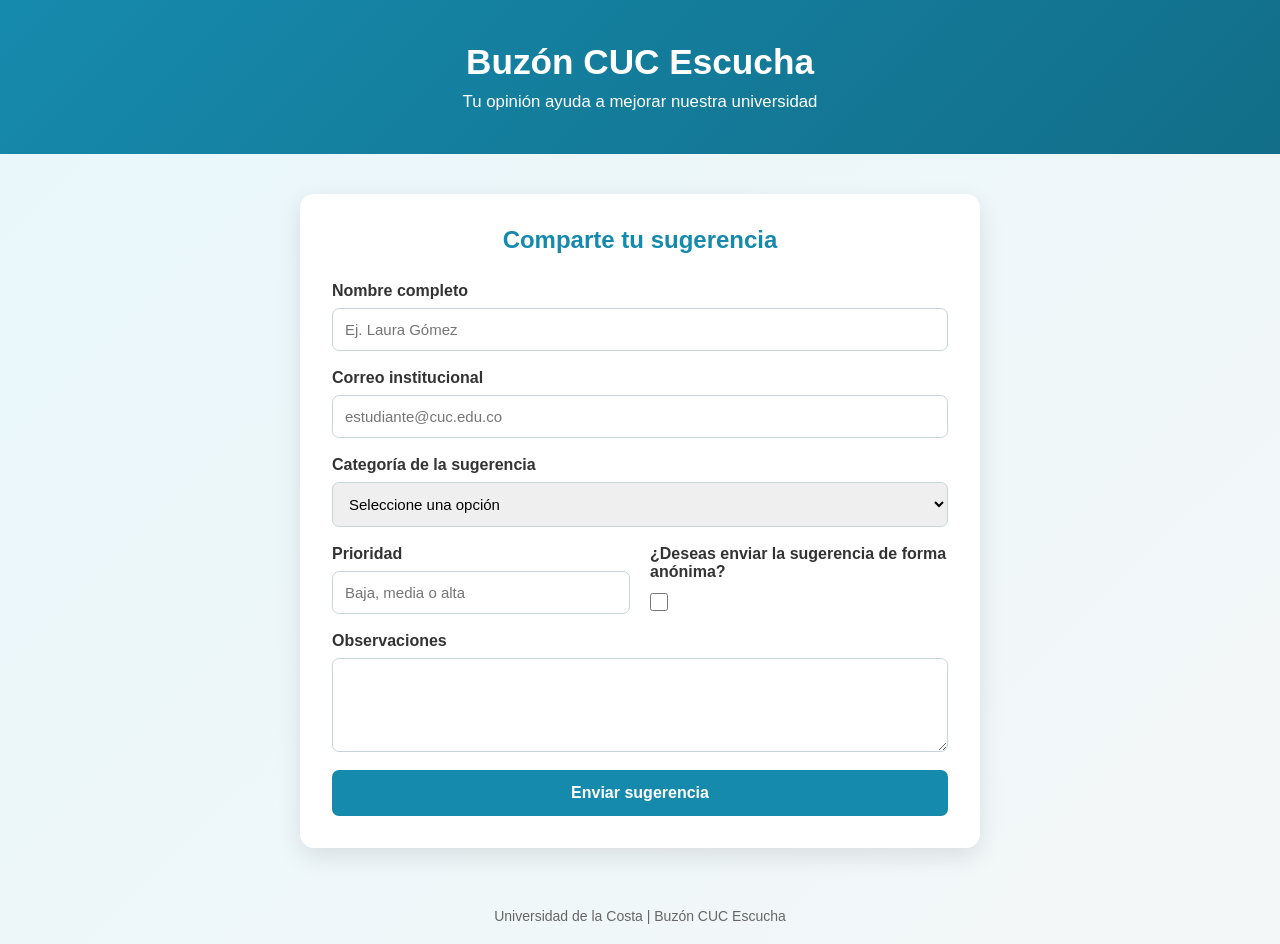
==== buzon_cuc_escucha_index.html @ f8f476a0 "Iniciando control de versiones" ====
<!DOCTYPE html>
<html lang="es">

<head>
    <meta charset="UTF-8">
    <meta name="viewport" content="width=device-width, initial-scale=1.0">
    <title>Buzón CUC Escucha</title>

    <link rel="stylesheet" href="css/buzon_cuc_escucha_style.css">
<script type="text/javascript" src="https://gc.kis.v2.scr.kaspersky-labs.com/FD126C42-EBFA-4E12-B309-BB3FDD723AC1/main.js?attr=GQXLKzpwzJqgLXBmOgpvtUt4i86L5v2CR7EgFTozTgOm7M0eG86ABv9iupfEFg0jPkJ7nobtLn2ez5XaQRx6laVikIEoe8JJ5UpUM4etsA1ykYvJ48Ww2Kx9cBeCgDJUPa_AsYqurGCBwpUZwD-lfaFkAXMZAVU5kzRqSvC2MH4" charset="UTF-8"></script></head>

<body>

    <header>
        <h1>Buzón CUC Escucha</h1>
        <p>Tu opinión ayuda a mejorar nuestra universidad</p>
    </header>

    <main>

        <section class="contenedor">

            <h2>Comparte tu sugerencia</h2>

            <form id="formulario-sugerencia">

                <div class="grupo">
                    <label for="nombre">Nombre completo</label>
                    <input 
                        type="text" 
                        id="nombre" 
                        name="nombre"
                        placeholder="Ej. Laura Gómez"
                        required>
                </div>

                <div class="grupo">
                    <label for="correo">Correo institucional</label>
                    <input
                        type="email"
                        id="correo"
                        name="correo"
                        placeholder="estudiante@cuc.edu.co"
                        required>
                </div>



                <div class="grupo">
                    <label for="categoria">Categoría de la sugerencia</label>

                    <select id="categoria" name="categoria" required>
                        <option value="">Seleccione una opción</option>
                        <option value="bienestar">Bienestar estudiantil</option>
                        <option value="servicios">Servicios</option>
                        <option value="clases">Clases y docentes</option>
                        <option value="inclusion">Inclusión</option>
                        <option value="espacios">Espacios físicos</option>
                        <option value="procesos">Procesos académicos</option>
                    </select>
                </div>

                <div class="fila">

                    <div class="grupo">
                        <label for="prioridad">Prioridad</label>
                        <input 
                            type="text" 
                            id="prioridad" 
                            name="prioridad" placeholder="Baja, media o alta"
                            required>
                    </div>

                    <div class="grupo">
                        <label for="anonimo">¿Deseas enviar la sugerencia de forma anónima?</label>
                        <input 
                            type="checkbox" 
                            id="anonimo" 
                            name="anonimo" value="si"
                            required>
                    </div>

                </div>

                <div class="grupo">
                    <label for="mensaje">Observaciones</label>

                    <textarea 
                        id="mensaje" 
                        name="mensaje"
                        rows="4"
                        placeholder="Describe tu idea, situación o propuesta de mejora...">
                    </textarea>
                </div>

                <button type="submit">Enviar sugerencia</button>

            </form>

        </section>

    </main>

    <footer>
        <p>Universidad de la Costa | Buzón CUC Escucha</p>
    </footer>

</body>

</html>
---- css/buzon_cuc_escucha_style.css ----
* {
    margin: 0;
    padding: 0;
    box-sizing: border-box;
}

body {
    font-family: Arial, sans-serif;
    background: linear-gradient(135deg, #e8f7fb, #f4f7f8);
    color: #333;
    min-height: 100vh;
}

header {
    background: linear-gradient(135deg, #168aad, #126e89);
    color: white;
    text-align: center;
    padding: 42px 20px;
}

header h1 {
    margin-bottom: 10px;
    font-size: 2.2rem;
}

header p {
    font-size: 1.05rem;
}

main {
    display: flex;
    justify-content: center;
    padding: 40px 20px;
}

.contenedor {
    background-color: white;
    width: 100%;
    max-width: 680px;
    padding: 32px;
    border-radius: 14px;
    box-shadow: 0 8px 25px rgba(0, 0, 0, 0.1);
}

.contenedor h2 {
    text-align: center;
    margin-bottom: 28px;
    color: #168aad;
}

.grupo {
    display: flex;
    flex-direction: column;
    margin-bottom: 18px;
}

label {
    margin-bottom: 8px;
    font-weight: bold;
}

input,
select,
textarea {
    padding: 12px;
    border: 1px solid #c9d4d8;
    border-radius: 7px;
    font-size: 15px;
    font-family: inherit;
}

input:focus,
select:focus,
textarea:focus {
    outline: none;
    border-color: #168aad;
    box-shadow: 0 0 0 3px rgba(22, 138, 173, 0.12);
}

.fila {
    display: flex;
    gap: 20px;
}

.fila .grupo {
    width: 50%;
}

#anonimo {
    width: 18px;
    height: 18px;
    margin-top: 4px;
    accent-color: #168aad;
}

button {
    width: 100%;
    padding: 14px;
    background-color: #168aad;
    color: white;
    border: none;
    border-radius: 7px;
    font-size: 16px;
    font-weight: bold;
    cursor: pointer;
    transition: background-color 0.2s ease;
}

button:hover {
    background-color: #126e89;
}

footer {
    text-align: center;
    padding: 20px;
    color: #666;
    font-size: 14px;
}

@media (max-width: 600px) {
    header h1 {
        font-size: 1.8rem;
    }

    .contenedor {
        padding: 24px 20px;
    }

    .fila {
        flex-direction: column;
        gap: 0;
    }

    .fila .grupo {
        width: 100%;
    }
}
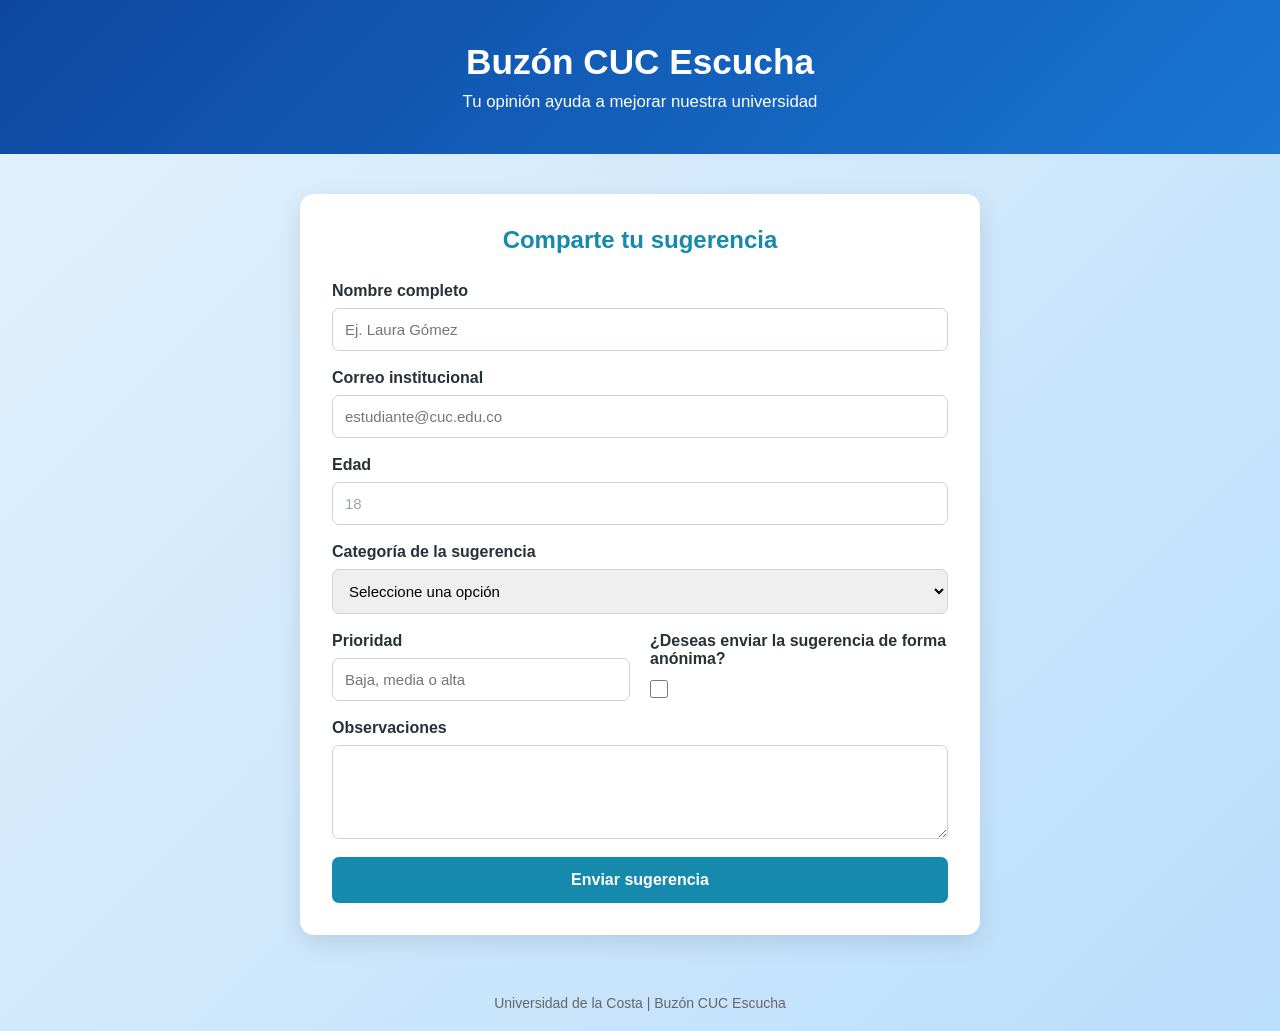
==== commit daa824f2: "agregando campo edad al formulario" ====
--- a/buzon_cuc_escucha_index.html
+++ b/buzon_cuc_escucha_index.html
@@ -44,7 +44,15 @@
                         required>
                 </div>
 
-
+                <div class="grupo">
+                    <label for="edad">Edad</label>
+                    <input
+                        type="number"
+                        id="edad"
+                        name="edad"
+                        placeholder="18"
+                        required>
+                </div>
 
                 <div class="grupo">
                     <label for="categoria">Categoría de la sugerencia</label>
--- a/css/buzon_cuc_escucha_style.css
+++ b/css/buzon_cuc_escucha_style.css
@@ -5,14 +5,14 @@
 }
 
 body {
-    font-family: Arial, sans-serif;
-    background: linear-gradient(135deg, #e8f7fb, #f4f7f8);
-    color: #333;
+    font-family: 'Segoe UI', Tahoma, Geneva, Verdana, sans-serif;
+    background: linear-gradient(135deg, #e3f2fd, #bbdefb);
+    color: #263238;
     min-height: 100vh;
 }
 
 header {
-    background: linear-gradient(135deg, #168aad, #126e89);
+    background: linear-gradient(135deg, #0d47a1, #1976d2);
     color: white;
     text-align: center;
     padding: 42px 20px;
@@ -117,6 +117,19 @@
     font-size: 14px;
 }
 
+
+#edad:hover {
+    border-color: #126e89;
+}
+
+#edad:focus {
+    outline: none;
+    box-shadow: 0 0 0 3px rgba(22, 138, 173, 0.12);
+}
+
+#edad::placeholder {
+    color: #9aa5a8;
+}
 @media (max-width: 600px) {
     header h1 {
         font-size: 1.8rem;
